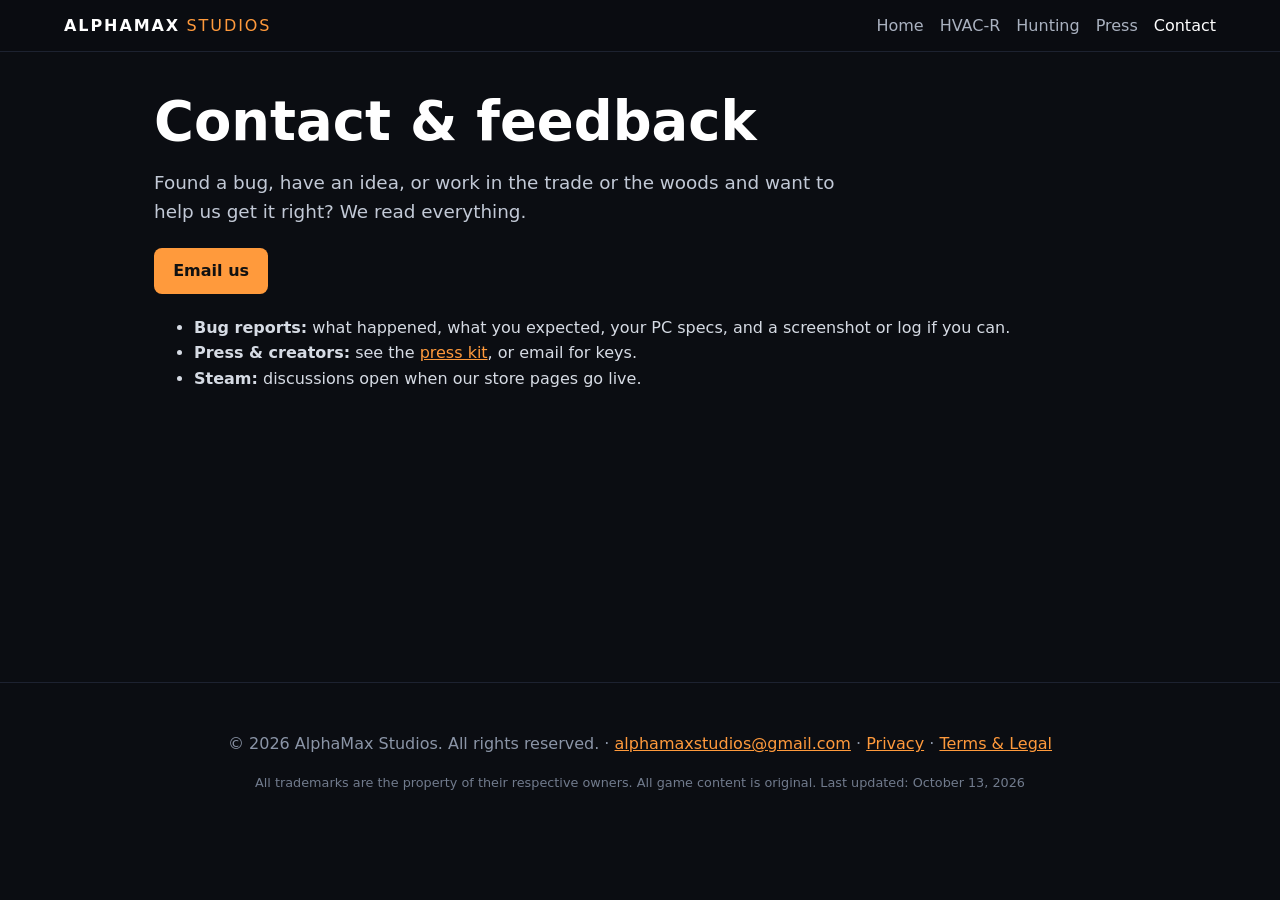
==== contact.html @ fc9ae2a7 "AlphaMax Studios site" ====
<!doctype html><html lang="en"><head><meta charset="utf-8"><meta name="viewport" content="width=device-width,initial-scale=1">
<title>Contact | AlphaMax Studios</title><meta name="description" content="AlphaMax Studios: indie studio making realistic simulation games."><link rel="stylesheet" href="style.css"><link rel="icon" href="img/hvac_icon.png"></head><body>
<header><a class="brand" href="index.html">ALPHAMAX<span>STUDIOS</span></a><nav><a href="index.html">Home</a><a href="hvacr.html">HVAC-R</a><a href="hunting.html">Hunting</a><a href="press.html">Press</a><a href="contact.html" class=on>Contact</a></nav></header><main><section class="wrap"><h1>Contact &amp; feedback</h1><p class="lead">Found a bug, have an idea, or work in the trade or the woods and want to help us get it right? We read everything.</p>
<p><a class="btn" href="mailto:alphamaxstudios@gmail.com?subject=Feedback">Email us</a></p><ul><li><b>Bug reports:</b> what happened, what you expected, your PC specs, and a screenshot or log if you can.</li><li><b>Press &amp; creators:</b> see the <a href="press.html">press kit</a>, or email for keys.</li><li><b>Steam:</b> discussions open when our store pages go live.</li></ul></section></main>
<footer><p>&copy; 2026 AlphaMax Studios. All rights reserved. &middot; <a href="mailto:alphamaxstudios@gmail.com">alphamaxstudios@gmail.com</a> &middot; <a href="privacy.html">Privacy</a> &middot; <a href="legal.html">Terms &amp; Legal</a></p><p class="small">All trademarks are the property of their respective owners. All game content is original. Last updated: October 13, 2026</p></footer></body></html>
---- style.css ----
*{box-sizing:border-box}body{margin:0;background:#0b0d12;color:#d6dbe4;font:16px/1.6 system-ui,-apple-system,Segoe UI,Roboto,sans-serif}a{color:#ff9a3c}img{max-width:100%;display:block}
header{position:sticky;top:0;z-index:9;display:flex;flex-wrap:wrap;gap:.5rem 1.5rem;align-items:center;justify-content:space-between;padding:.8rem 5vw;background:#0b0d12e6;backdrop-filter:blur(8px);border-bottom:1px solid #1d2230}
.brand{font-weight:900;letter-spacing:.12em;color:#fff;text-decoration:none}.brand span{color:#ff9a3c;margin-left:.4em;font-weight:400}nav{display:flex;flex-wrap:wrap;gap:1rem}nav a{color:#aab2c0;text-decoration:none}nav a.on,nav a:hover{color:#fff}
main{min-height:70vh}.wrap{max-width:1100px;margin:auto;padding:2rem 5vw}h1{font-size:clamp(2rem,5vw,3.4rem);line-height:1.1;color:#fff;margin:.5rem 0}h1 span{color:#ff9a3c}h2{color:#fff;margin-top:2.5rem;border-bottom:1px solid #1d2230;padding-bottom:.3rem}h3,h4{color:#fff}
.intro{text-align:center;padding:4rem 5vw 1rem;background:radial-gradient(ellipse at top,#1c2333,#0b0d12 70%)}.intro img{display:inline-block;width:72px;margin:0 .4rem 1rem;border-radius:14px}.lead{font-size:1.15rem;max-width:720px;margin:1rem auto;color:#c2c9d6}.wrap .lead{margin-left:0}
.btn{display:inline-block;background:#ff9a3c;color:#111;font-weight:700;padding:.65rem 1.2rem;border-radius:8px;text-decoration:none;margin:.3rem .3rem .3rem 0}.btn.ghost{background:none;color:#fff;border:1px solid #3a4256}.btn:hover{filter:brightness(1.1)}
.cards{display:grid;grid-template-columns:repeat(auto-fit,minmax(300px,1fr));gap:1.5rem}.card{background:#131722;border:1px solid #1d2230;border-radius:14px;overflow:hidden}.pad{padding:1rem 1.3rem 1.4rem}.tag{color:#8b95a7;font-size:.9rem;margin:0}
.hero{height:clamp(220px,38vw,440px);background-size:cover;background-position:center;display:flex;align-items:flex-end;justify-content:center}.hero .logo{max-height:70%;max-width:80%}
.grid{display:grid;grid-template-columns:repeat(auto-fill,minmax(240px,1fr));gap:.8rem}.grid img{border-radius:8px;aspect-ratio:16/9;object-fit:cover;width:100%}.logos img{object-fit:contain;background:#131722;padding:1rem}
.cols{display:grid;grid-template-columns:repeat(auto-fit,minmax(280px,1fr));gap:0 2rem}.cols h4{grid-column:auto}table{border-collapse:collapse;width:100%}th,td{text-align:left;padding:.5rem;border-bottom:1px solid #1d2230;vertical-align:top}th{color:#8b95a7;width:35%}
footer{text-align:center;padding:2rem 5vw;border-top:1px solid #1d2230;color:#8b95a7}.small{font-size:.8rem;color:#717b8d}.note{background:#1c2333;border-left:3px solid #ff9a3c;padding:.6rem 1rem;border-radius:6px;color:#c2c9d6}
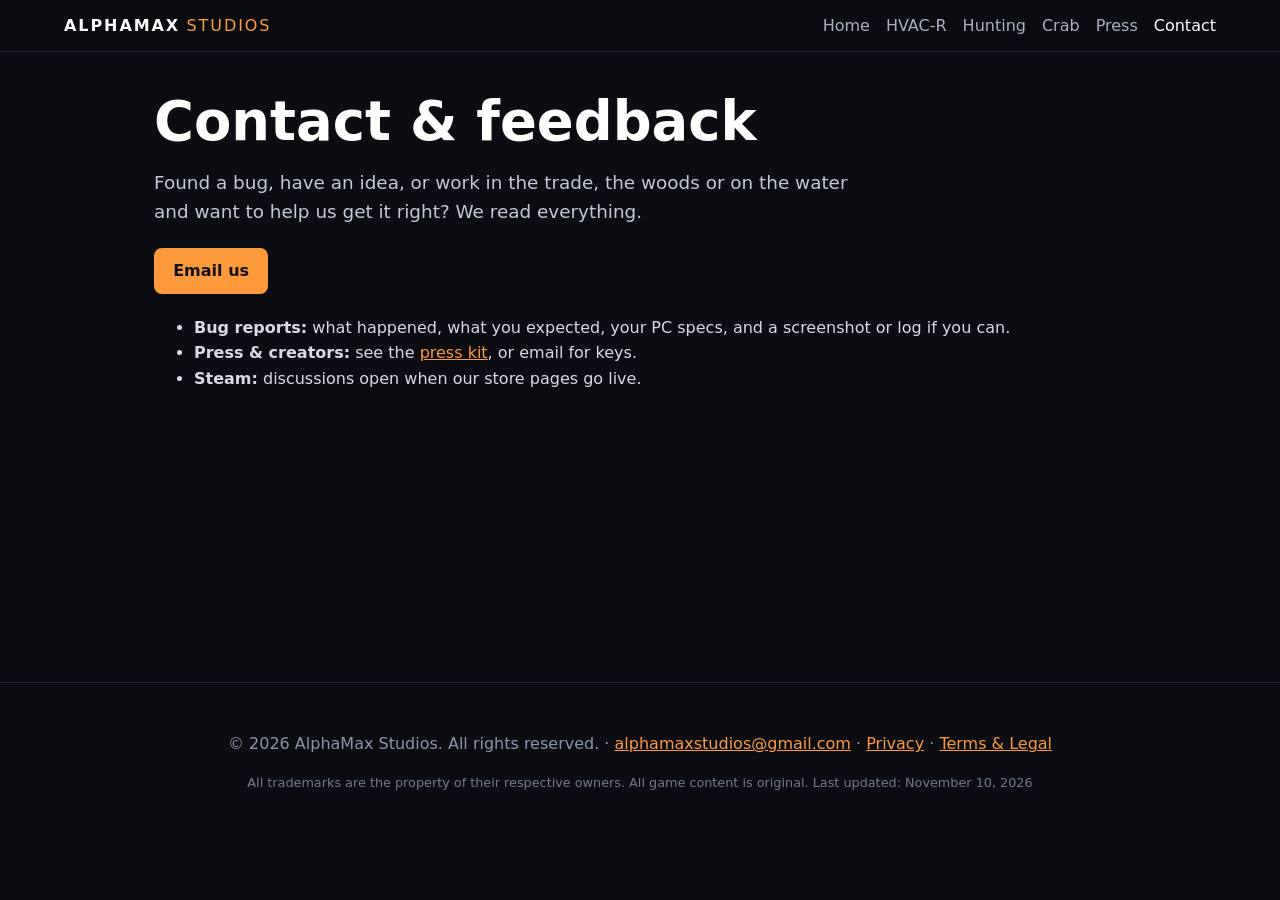
==== commit e3b178ce: "Crab game page and concept art" ====
--- a/contact.html
+++ b/contact.html
@@ -1,5 +1,5 @@
 <!doctype html><html lang="en"><head><meta charset="utf-8"><meta name="viewport" content="width=device-width,initial-scale=1">
 <title>Contact | AlphaMax Studios</title><meta name="description" content="AlphaMax Studios: indie studio making realistic simulation games."><link rel="stylesheet" href="style.css"><link rel="icon" href="img/hvac_icon.png"></head><body>
-<header><a class="brand" href="index.html">ALPHAMAX<span>STUDIOS</span></a><nav><a href="index.html">Home</a><a href="hvacr.html">HVAC-R</a><a href="hunting.html">Hunting</a><a href="press.html">Press</a><a href="contact.html" class=on>Contact</a></nav></header><main><section class="wrap"><h1>Contact &amp; feedback</h1><p class="lead">Found a bug, have an idea, or work in the trade or the woods and want to help us get it right? We read everything.</p>
+<header><a class="brand" href="index.html">ALPHAMAX<span>STUDIOS</span></a><nav><a href="index.html">Home</a><a href="hvacr.html">HVAC-R</a><a href="hunting.html">Hunting</a><a href="crab.html">Crab</a><a href="press.html">Press</a><a href="contact.html" class=on>Contact</a></nav></header><main><section class="wrap"><h1>Contact &amp; feedback</h1><p class="lead">Found a bug, have an idea, or work in the trade, the woods or on the water and want to help us get it right? We read everything.</p>
 <p><a class="btn" href="mailto:alphamaxstudios@gmail.com?subject=Feedback">Email us</a></p><ul><li><b>Bug reports:</b> what happened, what you expected, your PC specs, and a screenshot or log if you can.</li><li><b>Press &amp; creators:</b> see the <a href="press.html">press kit</a>, or email for keys.</li><li><b>Steam:</b> discussions open when our store pages go live.</li></ul></section></main>
-<footer><p>&copy; 2026 AlphaMax Studios. All rights reserved. &middot; <a href="mailto:alphamaxstudios@gmail.com">alphamaxstudios@gmail.com</a> &middot; <a href="privacy.html">Privacy</a> &middot; <a href="legal.html">Terms &amp; Legal</a></p><p class="small">All trademarks are the property of their respective owners. All game content is original. Last updated: October 13, 2026</p></footer></body></html>+<footer><p>&copy; 2026 AlphaMax Studios. All rights reserved. &middot; <a href="mailto:alphamaxstudios@gmail.com">alphamaxstudios@gmail.com</a> &middot; <a href="privacy.html">Privacy</a> &middot; <a href="legal.html">Terms &amp; Legal</a></p><p class="small">All trademarks are the property of their respective owners. All game content is original. Last updated: November 10, 2026</p></footer></body></html>
--- a/style.css
+++ b/style.css
@@ -8,4 +8,5 @@
 .hero{height:clamp(220px,38vw,440px);background-size:cover;background-position:center;display:flex;align-items:flex-end;justify-content:center}.hero .logo{max-height:70%;max-width:80%}
 .grid{display:grid;grid-template-columns:repeat(auto-fill,minmax(240px,1fr));gap:.8rem}.grid img{border-radius:8px;aspect-ratio:16/9;object-fit:cover;width:100%}.logos img{object-fit:contain;background:#131722;padding:1rem}
 .cols{display:grid;grid-template-columns:repeat(auto-fit,minmax(280px,1fr));gap:0 2rem}.cols h4{grid-column:auto}table{border-collapse:collapse;width:100%}th,td{text-align:left;padding:.5rem;border-bottom:1px solid #1d2230;vertical-align:top}th{color:#8b95a7;width:35%}
-footer{text-align:center;padding:2rem 5vw;border-top:1px solid #1d2230;color:#8b95a7}.small{font-size:.8rem;color:#717b8d}.note{background:#1c2333;border-left:3px solid #ff9a3c;padding:.6rem 1rem;border-radius:6px;color:#c2c9d6}+footer{text-align:center;padding:2rem 5vw;border-top:1px solid #1d2230;color:#8b95a7}.small{font-size:.8rem;color:#717b8d}.note{background:#1c2333;border-left:3px solid #ff9a3c;padding:.6rem 1rem;border-radius:6px;color:#c2c9d6}.cap{font-size:.75rem;color:#8b95a7;text-align:right;margin:.3rem 5vw 0;font-style:italic}.card .cap{margin:.3rem .8rem 0}.cardimg{aspect-ratio:16/9;object-fit:cover;width:100%}
+.platforms{display:flex;flex-wrap:wrap;gap:.45rem;align-items:center;margin:.7rem 0 0}.badge{display:inline-block;font-size:.75rem;font-weight:700;letter-spacing:.04em;padding:.25rem .65rem;border-radius:999px;border:1px solid #3a4256;color:#d6dbe4;background:#131722}.platforms .note-line{margin:0;color:#c2c9d6;font-size:.95rem;flex-basis:100%}
